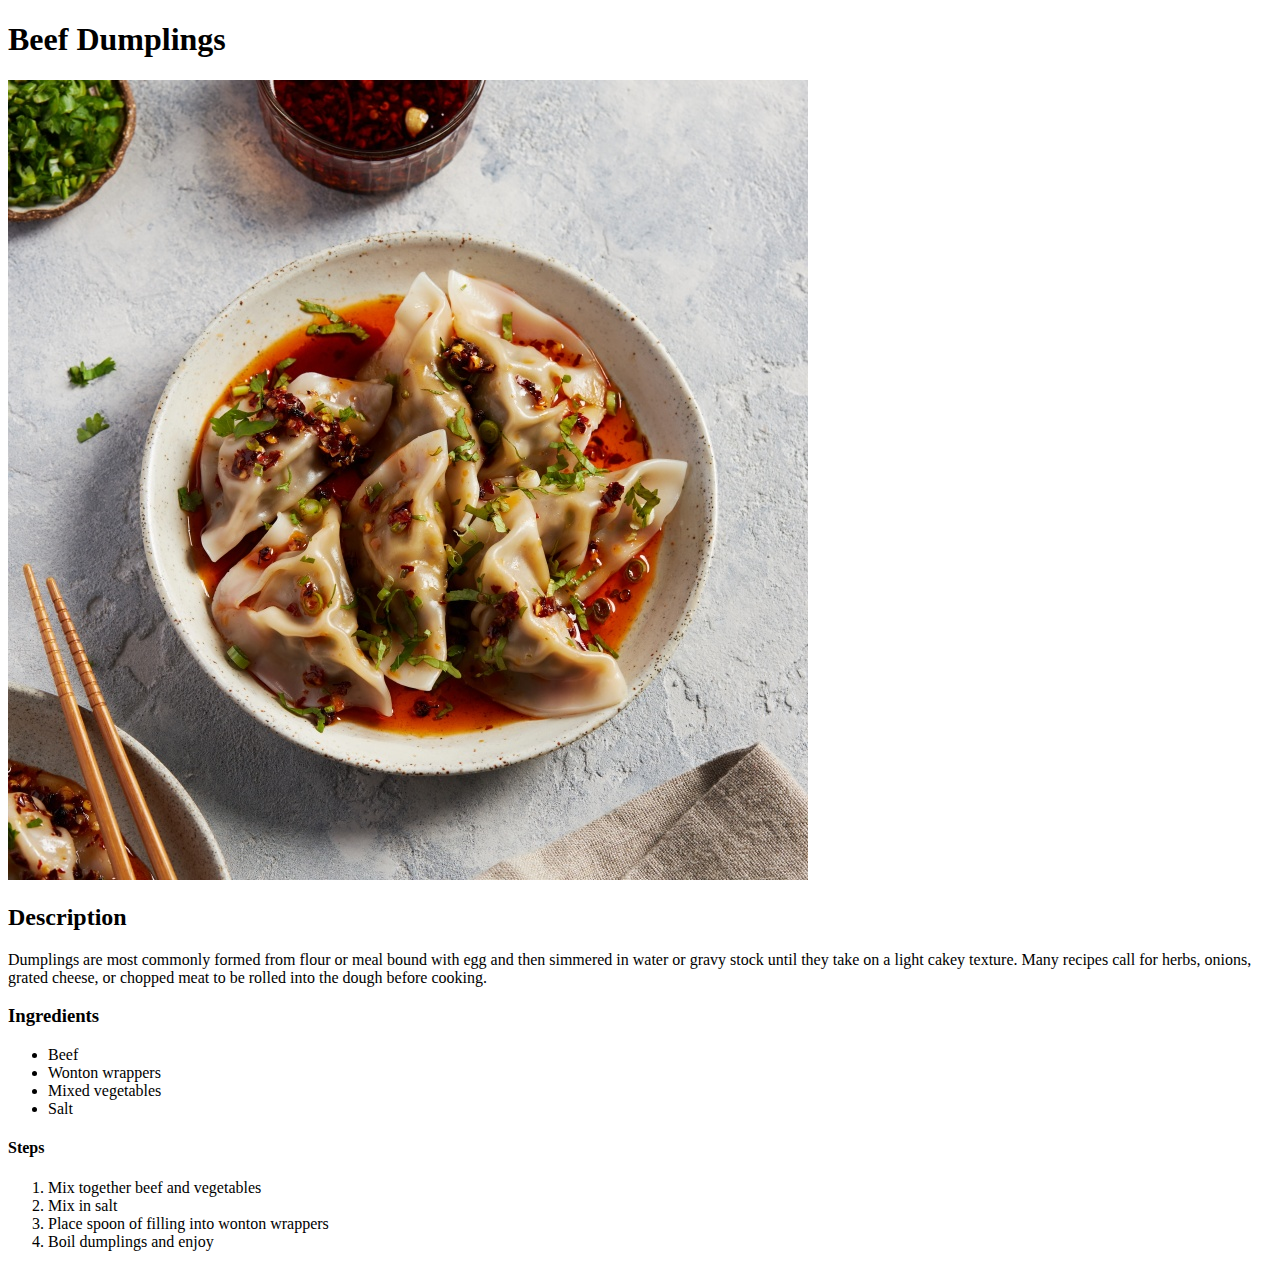
==== recipes/bfdumplings.html @ d69bbf40 "Fill recipe pages" ====
<!DOCTYPE html>
<html lang="en">
    <head>
        <meta charset="utf-8">
        <title>Beef Dumplings</title>
    </head>

    <body>
        <h1>Beef Dumplings</h1>
        <img src="../foodimages/Northern-Chinese-Beef-Dumplings2914.jpg" alt="beef dumplings">
        <h2>Description</h2>
        <p>Dumplings are most commonly formed from flour or meal bound with egg and then simmered in water or gravy stock until they take on a light cakey texture. Many recipes call for herbs, onions, grated cheese, or chopped meat to be rolled into the dough before cooking.</p>
        <h3>Ingredients</h3>
        <ul>
            <li>Beef</li>
            <li>Wonton wrappers</li>
            <li>Mixed vegetables</li>
            <li>Salt</li>
        </ul>
        <h4>Steps</h4>
        <ol>
            <li>Mix together beef and vegetables</li>
            <li>Mix in salt</li>
            <li>Place spoon of filling into wonton wrappers</li>
            <li>Boil dumplings and enjoy</li>
        </ol>
    </body>
</html>
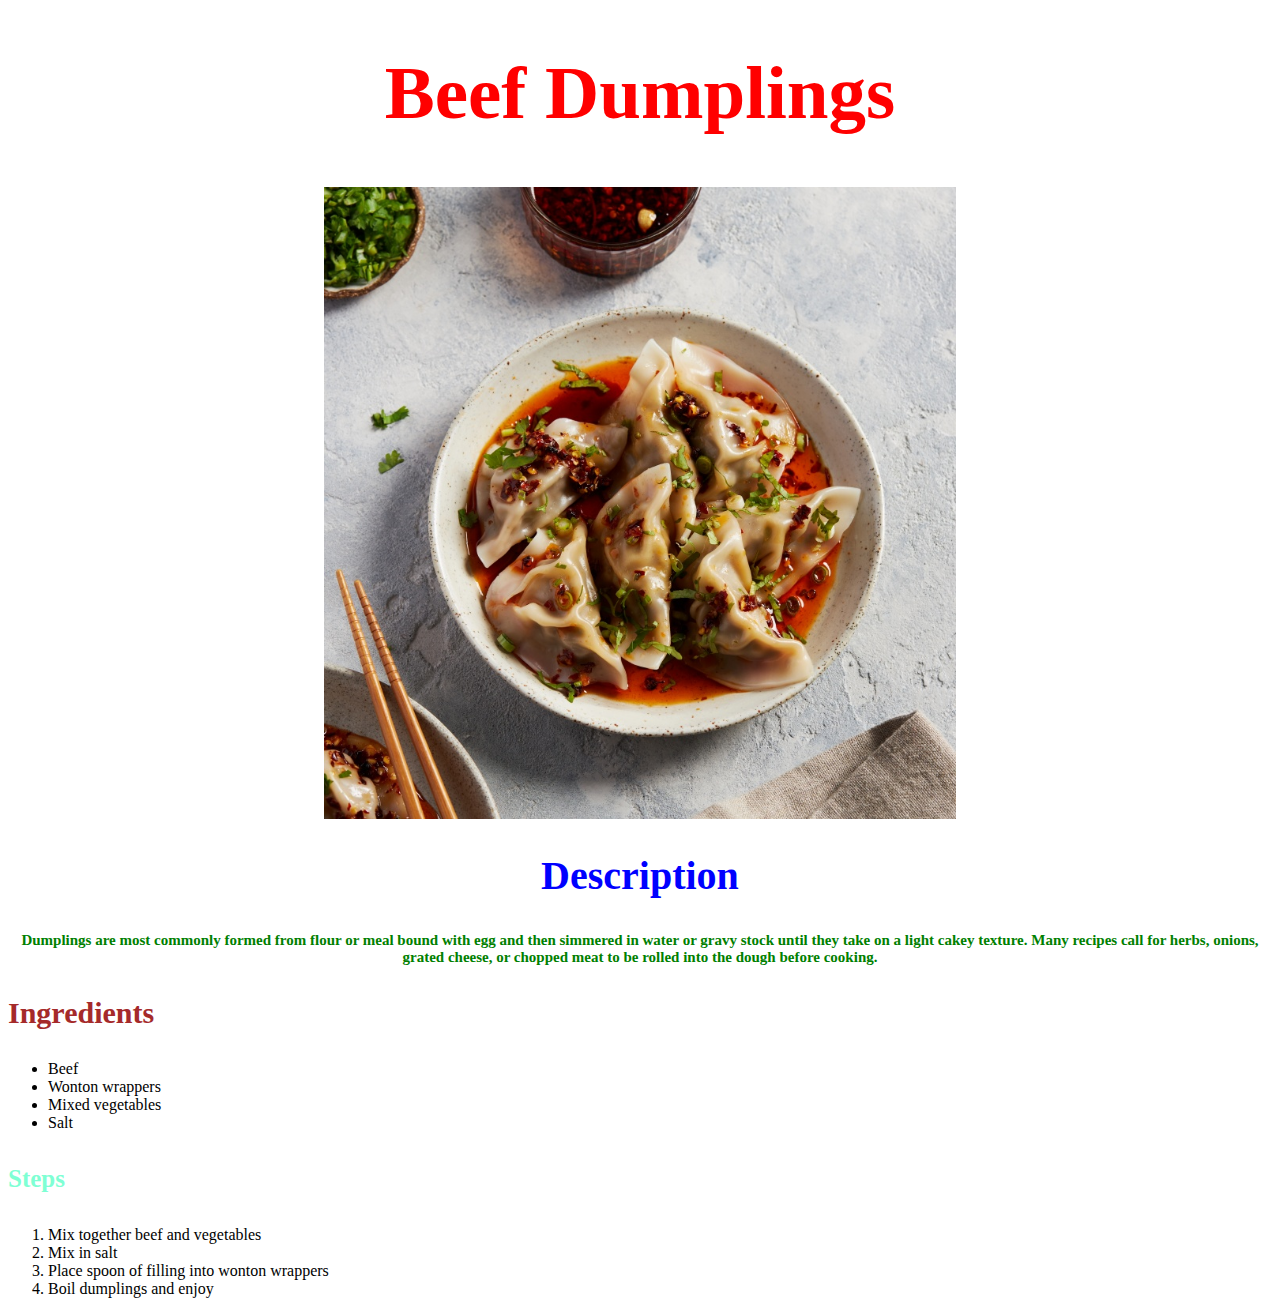
==== commit 3ccfaac9: "Add style sheet" ====
--- a/recipes/bfdumplings.html
+++ b/recipes/bfdumplings.html
@@ -1,28 +1,38 @@
 <!DOCTYPE html>
 <html lang="en">
-    <head>
-        <meta charset="utf-8">
-        <title>Beef Dumplings</title>
-    </head>
+  <head>
+    <link rel="stylesheet" href="../style.css" />
+    <meta charset="utf-8" />
+    <title>Beef Dumplings</title>
+  </head>
 
-    <body>
-        <h1>Beef Dumplings</h1>
-        <img src="../foodimages/Northern-Chinese-Beef-Dumplings2914.jpg" alt="beef dumplings">
-        <h2>Description</h2>
-        <p>Dumplings are most commonly formed from flour or meal bound with egg and then simmered in water or gravy stock until they take on a light cakey texture. Many recipes call for herbs, onions, grated cheese, or chopped meat to be rolled into the dough before cooking.</p>
-        <h3>Ingredients</h3>
-        <ul>
-            <li>Beef</li>
-            <li>Wonton wrappers</li>
-            <li>Mixed vegetables</li>
-            <li>Salt</li>
-        </ul>
-        <h4>Steps</h4>
-        <ol>
-            <li>Mix together beef and vegetables</li>
-            <li>Mix in salt</li>
-            <li>Place spoon of filling into wonton wrappers</li>
-            <li>Boil dumplings and enjoy</li>
-        </ol>
-    </body>
-</html>+  <body>
+    <h1>Beef Dumplings</h1>
+    <img
+      class="food-image"
+      src="../foodimages/Northern-Chinese-Beef-Dumplings2914.jpg"
+      alt="beef dumplings"
+    />
+    <h2>Description</h2>
+    <p class="descpara">
+      Dumplings are most commonly formed from flour or meal bound with egg and
+      then simmered in water or gravy stock until they take on a light cakey
+      texture. Many recipes call for herbs, onions, grated cheese, or chopped
+      meat to be rolled into the dough before cooking.
+    </p>
+    <h3>Ingredients</h3>
+    <ul>
+      <li>Beef</li>
+      <li>Wonton wrappers</li>
+      <li>Mixed vegetables</li>
+      <li>Salt</li>
+    </ul>
+    <h4>Steps</h4>
+    <ol>
+      <li>Mix together beef and vegetables</li>
+      <li>Mix in salt</li>
+      <li>Place spoon of filling into wonton wrappers</li>
+      <li>Boil dumplings and enjoy</li>
+    </ol>
+  </body>
+</html>
--- a/style.css
+++ b/style.css
@@ -0,0 +1,44 @@
+h1,
+h2,
+.descpara {
+  text-align: center;
+}
+
+h1 {
+  font-size: 75px;
+  color: red;
+}
+
+.food-image,
+.homepic {
+  display: block;
+  margin-left: auto;
+  margin-right: auto;
+  width: 50%;
+}
+
+h2 {
+  color: blue;
+  font-size: 40px;
+}
+
+.descpara {
+  font-weight: bold;
+  color: green;
+  font-size: 15px;
+}
+
+h3 {
+  font-size: 30px;
+  color: brown;
+}
+
+h4 {
+  font-size: 25px;
+  color: aquamarine;
+}
+
+.recipelist {
+  color: red;
+  font-size: 25px;
+}
